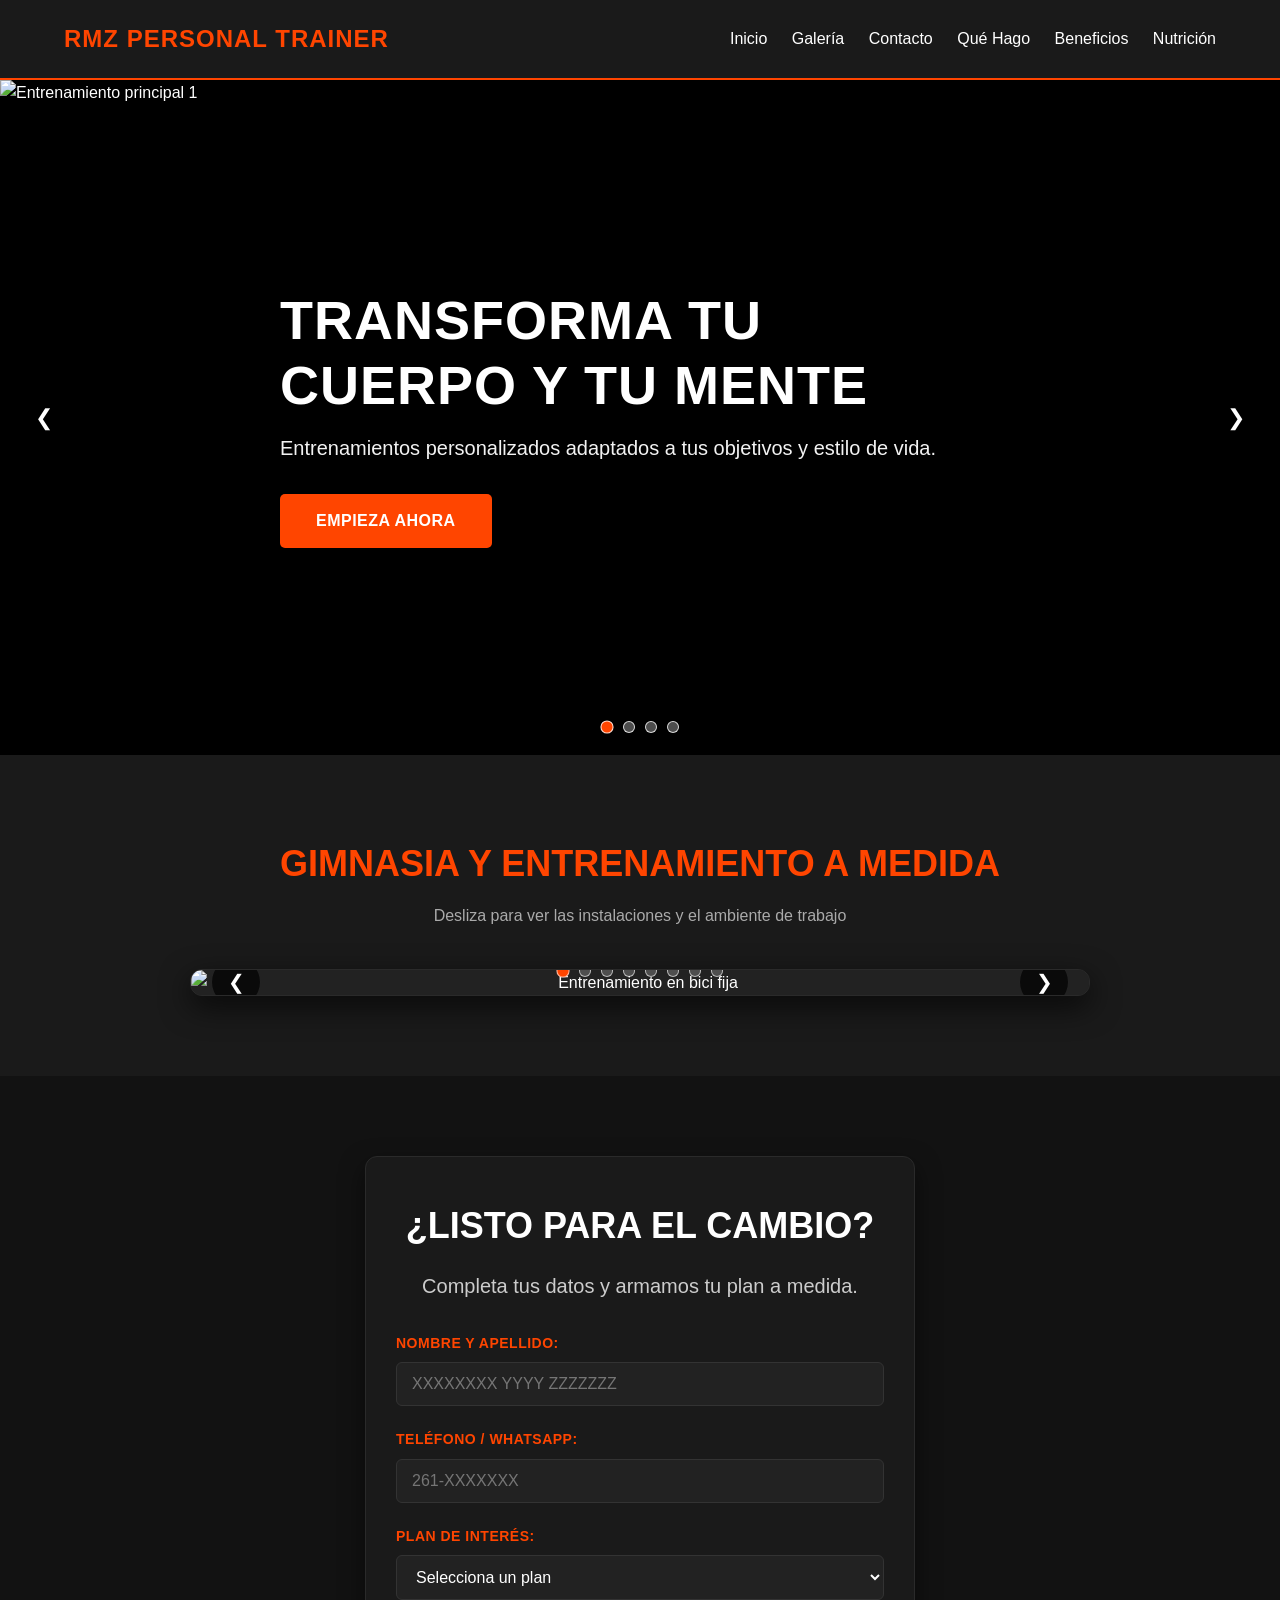
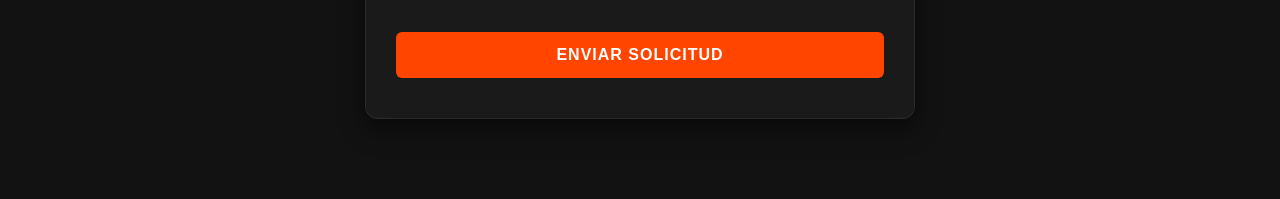
==== index.html @ 57ddb65b "Add files via upload" ====
<!DOCTYPE html>
<html lang="es">

<head>
    <meta charset="UTF-8">
    <meta name="viewport" content="width=device-width, initial-scale=1.0">
    <title>Personal Trainer | Tu Éxito Fitness</title>
    <link rel="stylesheet" href="style.css">
</head>

<body>

    <!-- Encabezado / Navegación -->
    <header class="header">
        <div class="logo">RMZ Personal Trainer</div>
        <nav class="nav">
            <a href="#inicio">Inicio</a>
            <a href="#galeria">Galería</a>
            <a href="#contacto">Contacto</a>
            <a href="que-hago.html">Qué Hago</a>
            <a href="beneficios.html">Beneficios</a>
            <a href="nutricion.html">Nutrición</a>
        </nav>
    </header>

    <!-- Sección Principal con Carrusel -->
    <section id="inicio" class="hero">
        <div class="hero-carousel">
            <div class="hero-slide active">
                <img src="img/20 principal01.png" alt="Entrenamiento principal 1">
            </div>
            <div class="hero-slide">
                <img src="img/21 principal02.png" alt="Entrenamiento principal 2">
            </div>
            <div class="hero-slide">
                <img src="img/22 principal03.png" alt="Entrenamiento principal 3">
            </div>
            <div class="hero-slide">
                <img src="img/23 principal04.png" alt="Entrenamiento principal 4">
            </div>
            <button class="hero-btn prev" onclick="moveHeroSlide(-1)">&#10094;</button>
            <button class="hero-btn next" onclick="moveHeroSlide(1)">&#10095;</button>
            <div class="hero-indicators"></div>
        </div>
        <div class="hero-content">
            <h1>Transforma tu Cuerpo y tu Mente</h1>
            <p>Entrenamientos personalizados adaptados a tus objetivos y estilo de vida.</p>
            <a href="#contacto" class="btn">Empieza Ahora</a>
        </div>
    </section>

    <!-- Sección del Carrusel de Fotos -->
    <section id="galeria" class="carousel-section">
        <h2>Gimnasia y Entrenamiento a Medida</h2>
        <p>Desliza para ver las instalaciones y el ambiente de trabajo</p>

        <div class="carousel-container">
            <div class="carousel-slide">
                <img src="img/01 BiciFija.png" alt="Entrenamiento en bici fija">
                <img src="img/02 eliptico.png" alt="Entrenamiento en elíptico">
                <img src="img/03 remo.png" alt="Máquina de remo">
                <img src="img/04 bolsaKick.png" alt="Entrenamiento de kick boxing">
                <img src="img/05 bolsaKick.png" alt="Práctica con bolsa de boxeo">
                <img src="img/06 sentadaGamba.png" alt="Ejercicio de abdominales en colchoneta">
                <img src="img/07 mancuernas.png" alt="Levantamiento de mancuernas">
                <img src="img/08 mancuernas.png" alt="Rutina de fuerza con mancuernas">
            </div>

            <div class="carousel-indicators"></div>

            <!-- Botones para navegar por el carrusel -->
            <button class="carousel-btn prev" onclick="moveSlide(-1)">&#10094;</button>
            <button class="carousel-btn next" onclick="moveSlide(1)">&#10095;</button>
        </div>
    </section>

    <!-- Sección de Contacto con Formulario Profesional -->
    <section id="contacto" class="contacto">
        <div class="form-container">
            <h2>¿Listo para el cambio?</h2>
            <p>Completa tus datos y armamos tu plan a medida.</p>

            <form id="trainerForm">
                <div class="form-group">
                    <label for="nombre">Nombre y Apellido:</label>
                    <input type="text" id="nombre" name="nombre" required placeholder="XXXXXXXX YYYY ZZZZZZZ">
                </div>

                <div class="form-group">
                    <label for="whatsapp">Teléfono / WhatsApp:</label>
                    <input type="tel" id="whatsapp" name="whatsapp" required placeholder="261-XXXXXXX">
                </div>

                <div class="form-group">
                    <label for="plan">Plan de Interés:</label>
                    <select id="plan" name="plan" required>
                        <option value="" disabled selected>Selecciona un plan</option>
                        <option value="Adelgazar">Adelgazar</option>
                        <option value="Mantenimiento">Mantenimiento</option>
                        <option value="Mejora Física Particular">Mejora Física</option>
                    </select>
                </div>

                <button type="submit" class="btn-submit">Enviar Solicitud</button>
            </form>
        </div>
    </section>

    <!-- Código de control para el Carrusel y el Formulario de Correo -->
    <script>
        // Control del Carrusel
        const slide = document.querySelector('.carousel-slide');
        const images = document.querySelectorAll('.carousel-slide img');
        const indicators = document.querySelector('.carousel-indicators');
        const totalImages = images.length;
        let currentIdx = 0;
        let carouselInterval;
        let heroSlideIndex = 0;
        let heroInterval;
        let heroAutoCycles = 0;
        const HERO_AUTOPLAY_MAX_CYCLES = 5;

        function updateCarousel() {
            slide.style.transform = `translateX(-${currentIdx * 100}%)`;
            updateIndicators();
        }

        function updateIndicators() {
            indicators.innerHTML = '';
            images.forEach((_, index) => {
                const dot = document.createElement('button');
                dot.className = `indicator-dot${index === currentIdx ? ' active' : ''}`;
                dot.setAttribute('aria-label', `Ir a la imagen ${index + 1}`);
                dot.addEventListener('click', () => {
                    currentIdx = index;
                    updateCarousel();
                    resetAutoplay();
                });
                indicators.appendChild(dot);
            });
        }

        function moveSlide(direction) {
            currentIdx = (currentIdx + direction + totalImages) % totalImages;
            updateCarousel();
            resetAutoplay();
        }

        function startAutoplay() {
            carouselInterval = setInterval(() => {
                currentIdx = (currentIdx + 1) % totalImages;
                updateCarousel();
            }, 4000);
        }

        function resetAutoplay() {
            clearInterval(carouselInterval);
            startAutoplay();
        }

        function moveHeroSlide(direction, isAuto = false) {
            const heroSlides = document.querySelectorAll('.hero-slide');
            heroSlideIndex = (heroSlideIndex + direction + heroSlides.length) % heroSlides.length;
            heroSlides.forEach((slide, index) => {
                slide.classList.toggle('active', index === heroSlideIndex);
            });
            updateHeroIndicators();

            if (isAuto && heroSlideIndex === 0) {
                heroAutoCycles += 1;
                if (heroAutoCycles >= HERO_AUTOPLAY_MAX_CYCLES) {
                    stopHeroAutoplay();
                }
            }
        }

        function updateHeroIndicators() {
            const heroIndicators = document.querySelector('.hero-indicators');
            const heroSlides = document.querySelectorAll('.hero-slide');
            heroIndicators.innerHTML = '';
            heroSlides.forEach((_, index) => {
                const dot = document.createElement('button');
                dot.className = `hero-dot${index === heroSlideIndex ? ' active' : ''}`;
                dot.setAttribute('aria-label', `Ir a la imagen ${index + 1}`);
                dot.addEventListener('click', () => {
                    heroSlideIndex = index;
                    moveHeroSlide(0);
                    resetHeroAutoplay();
                });
                heroIndicators.appendChild(dot);
            });
        }

        function startHeroAutoplay() {
            if (heroAutoCycles >= HERO_AUTOPLAY_MAX_CYCLES) {
                return;
            }
            clearInterval(heroInterval);
            heroInterval = setInterval(() => moveHeroSlide(1, true), 3000);
        }

        function stopHeroAutoplay() {
            clearInterval(heroInterval);
            heroInterval = null;
        }

        function resetHeroAutoplay() {
            if (heroAutoCycles >= HERO_AUTOPLAY_MAX_CYCLES) {
                return;
            }
            clearInterval(heroInterval);
            startHeroAutoplay();
        }

        document.addEventListener('DOMContentLoaded', () => {
            updateCarousel();
            startAutoplay();
            startHeroAutoplay();
            updateHeroIndicators();
            const carousel = document.querySelector('.carousel-container');
            carousel.addEventListener('mouseenter', () => clearInterval(carouselInterval));
            carousel.addEventListener('mouseleave', startAutoplay);
            const hero = document.querySelector('.hero-carousel');
            hero.addEventListener('mouseenter', () => clearInterval(heroInterval));
            hero.addEventListener('mouseleave', startHeroAutoplay);

        });

        // Control del Formulario y Envío de Mail
        document.getElementById('trainerForm').addEventListener('submit', function (e) {
            e.preventDefault();

            // Obtener datos del formulario
            const nombre = document.getElementById('nombre').value;
            const whatsapp = document.getElementById('whatsapp').value;
            const plan = document.getElementById('plan').value;

            // Obtener fecha automática del día actual
            const hoy = new Date();
            const fechaFormateada = hoy.toLocaleDateString('es-AR'); // Formato DD/MM/AAAA

            // Configurar Asunto Fijo
            const asunto = encodeURIComponent("Solicitud Personal Trainer");

            // Configurar Cuerpo del Mensaje con espacios y estructura limpia
            const cuerpoMensaje = `SOLICITUD DE ENTRENAMIENTO\n` +
                `===========================\n\n` +
                `Fecha: ${fechaFormateada}\n\n` +
                `Nombre y Apellido: ${nombre}\n` +
                `Teléfono / WhatsApp: ${whatsapp}\n` +
                `Plan de Interés: ${plan}\n\n` +
                `===========================`;

            const cuerpoCodificado = encodeURIComponent(cuerpoMensaje);

            // Abrir el gestor de correo (Gmail, Outlook, etc.)
            window.location.href = `mailto:maruzer32@gmail.com?subject=${asunto}&body=${cuerpoCodificado}`;
        });
    </script>
</body>

</html>
---- style.css ----
/* ==========================================================================
   Estilos Generales y Reseteo
   ========================================================================== */
* {
    margin: 0;
    padding: 0;
    box-sizing: border-box;
    font-family: 'Segoe UI', Tahoma, Geneva, Verdana, sans-serif;
}

body {
    background-color: #121212;
    color: #ffffff;
    scroll-behavior: smooth;
    line-height: 1.6;
}

/* ==========================================================================
   Encabezado y Navegación
   ========================================================================== */
.header {
    display: flex;
    justify-content: space-between;
    align-items: center;
    padding: 20px 5%;
    background-color: #1a1a1a;
    border-bottom: 2px solid #ff4500;
    position: sticky;
    top: 0;
    z-index: 1000;
}

.logo {
    font-size: 24px;
    font-weight: bold;
    color: #ff4500;
    text-transform: uppercase;
    letter-spacing: 1px;
}

.nav a,
.dropbtn {
    color: #ffffff;
    text-decoration: none;
    margin-left: 20px;
    font-weight: 500;
    transition: color 0.3s ease;
    background: transparent;
    border: none;
    cursor: pointer;
}

.nav a:hover,
.dropbtn:hover {
    color: #ff4500;
}

/* ==========================================================================
   Sección Principal (Hero)
   ========================================================================== */
.hero {
    position: relative;
    min-height: 75vh;
    display: flex;
    align-items: center;
    justify-content: center;
    padding: 0 20px;
    overflow: hidden;
}

.hero-carousel {
    position: absolute;
    inset: 0;
    display: flex;
    overflow: hidden;
    z-index: 0;
}

.hero-slide {
    min-width: 100%;
    height: 100%;
    opacity: 0;
    transition: opacity 0.8s ease;
    position: absolute;
    top: 0;
    left: 0;
}

.hero-slide.active {
    opacity: 1;
    position: relative;
}

.hero-slide img {
    width: 100%;
    height: 100%;
    object-fit: contain;
    display: block;
    background-color: #000;
}

.hero-btn {
    position: absolute;
    top: 50%;
    transform: translateY(-50%);
    width: 48px;
    height: 48px;
    border-radius: 50%;
    border: none;
    background-color: rgba(0, 0, 0, 0.5);
    color: #ffffff;
    font-size: 22px;
    cursor: pointer;
    z-index: 2;
    display: flex;
    align-items: center;
    justify-content: center;
    transition: background-color 0.3s ease;
}

.hero-btn:hover {
    background-color: rgba(255, 69, 0, 0.9);
}

.hero-btn.prev {
    left: 20px;
}

.hero-btn.next {
    right: 20px;
}

.hero-indicators {
    position: absolute;
    left: 50%;
    bottom: 22px;
    transform: translateX(-50%);
    display: flex;
    gap: 10px;
    z-index: 2;
}

.hero-dot {
    width: 12px;
    height: 12px;
    border-radius: 50%;
    border: 1px solid rgba(255, 255, 255, 0.8);
    background-color: rgba(255, 255, 255, 0.3);
    cursor: pointer;
    transition: transform 0.2s ease, background-color 0.3s ease;
}

.hero-dot.active,
.hero-dot:hover {
    background-color: #ff4500;
    transform: scale(1.1);
}

.hero-content {
    position: relative;
    z-index: 2;
    max-width: 800px;
    padding: 40px;
    background: rgba(0, 0, 0, 0.45);
    border-radius: 14px;
    box-shadow: 0 12px 40px rgba(0, 0, 0, 0.55);
}

.hero-content h1 {
    font-size: clamp(32px, 5vw, 54px);
    margin-bottom: 15px;
    text-transform: uppercase;
    font-weight: 800;
    letter-spacing: 1px;
    line-height: 1.2;
}

.hero-content p {
    font-size: clamp(16px, 2vw, 20px);
    margin-bottom: 30px;
    color: #f2f2f2;
}

.btn {
    display: inline-block;
    background-color: #ff4500;
    color: #ffffff;
    padding: 14px 36px;
    text-decoration: none;
    font-weight: bold;
    border-radius: 5px;
    text-transform: uppercase;
    letter-spacing: 0.5px;
    transition: background-color 0.3s ease, transform 0.2s ease;
}

.btn:hover {
    background-color: #e03d00;
    transform: translateY(-2px);
}

/* ==========================================================================
   Sección Galería (Carrusel Dinámico)
   ========================================================================== */
.page-section {
    padding: 80px 20px;
    background-color: #121212;
}

.page-content {
    max-width: 900px;
    margin: 0 auto;
    text-align: left;
}

.page-content h1 {
    color: #ff4500;
    font-size: clamp(36px, 4vw, 48px);
    margin-bottom: 18px;
    text-transform: uppercase;
}

.page-content p {
    font-size: 18px;
    color: #dddddd;
    line-height: 1.8;
    margin-bottom: 30px;
}

.info-card {
    padding: 24px;
    border-radius: 16px;
    margin-bottom: 24px;
    box-shadow: 0 10px 30px rgba(0, 0, 0, 0.25);
    border: 1px solid rgba(255, 255, 255, 0.08);
}

.green-card {
    background: #e8fbe8;
    color: #133f18;
    border-color: #bbdfbc;
}

.orange-card {
    background: #fff0d9;
    color: #6b3d04;
    border-color: #facf9f;
}

.blue-card {
    background: #d9f3ff;
    color: #0f3f5c;
    border-color: #b4dcf2;
}

.benefits-list {
    list-style: none;
    padding: 0;
    display: grid;
    gap: 16px;
}

.benefits-list li {
    padding: 18px 20px;
    border-radius: 14px;
    background: rgba(255, 255, 255, 0.08);
    border: 1px solid rgba(255, 255, 255, 0.1);
}

.carousel-section {
    padding: 80px 20px;
    text-align: center;
    background-color: #1a1a1a;
}

.carousel-section h2 {
    font-size: clamp(28px, 4vw, 36px);
    margin-bottom: 10px;
    color: #ff4500;
    text-transform: uppercase;
}

.carousel-section p {
    margin-bottom: 40px;
    color: #aaaaaa;
    font-size: 16px;
}

.carousel-container {
    position: relative;
    max-width: 900px;
    margin: 0 auto;
    overflow: hidden;
    border-radius: 12px;
    box-shadow: 0 10px 30px rgba(0, 0, 0, 0.7);
    border: 1px solid #2a2a2a;
    background-color: #222;
}

.carousel-slide {
    display: flex;
    transition: transform 0.5s cubic-bezier(0.4, 0, 0.2, 1);
}

.carousel-slide img {
    width: 100%;
    height: auto;
    max-height: 500px;
    object-fit: contain;
    flex-shrink: 0;
    background-color: #222;
}

.carousel-indicators {
    position: absolute;
    bottom: 18px;
    left: 50%;
    transform: translateX(-50%);
    display: flex;
    gap: 10px;
    z-index: 2;
}

.indicator-dot {
    width: 12px;
    height: 12px;
    border-radius: 50%;
    border: 1px solid rgba(255, 255, 255, 0.6);
    background-color: rgba(255, 255, 255, 0.2);
    cursor: pointer;
    transition: background-color 0.3s ease, transform 0.2s ease;
}

.indicator-dot.active,
.indicator-dot:hover {
    background-color: #ff4500;
    transform: scale(1.1);
}

/* Botones de Navegación del Carrusel */
.carousel-btn {
    position: absolute;
    top: 50%;
    transform: translateY(-50%);
    background-color: rgba(0, 0, 0, 0.7);
    color: #ffffff;
    border: 1px solid rgba(255, 255, 255, 0.1);
    width: 50px;
    height: 50px;
    cursor: pointer;
    font-size: 20px;
    border-radius: 50%;
    display: flex;
    justify-content: center;
    align-items: center;
    transition: background-color 0.3s ease, color 0.3s ease, border-color 0.3s ease;
    user-select: none;
}

.carousel-btn:hover {
    background-color: #ff4500;
    color: #ffffff;
    border-color: #ff4500;
}

.prev {
    left: 20px;
}

.next {
    right: 20px;
}

/* ==========================================================================
   Sección de Contacto
   ========================================================================== */
.contacto {
    padding: 80px 20px;
    text-align: center;
    background-color: #121212;
}

.contacto h2 {
    font-size: clamp(28px, 4vw, 36px);
    margin-bottom: 15px;
    text-transform: uppercase;
}

.contacto p {
    color: #cccccc;
    font-size: 20px;
    margin-bottom: 30px;
}

/* ==========================================================================
   Estilos del Formulario de Contacto
   ========================================================================== */
.form-container {
    max-width: 550px;
    margin: 0 auto;
    background-color: #1a1a1a;
    padding: 40px 30px;
    border-radius: 12px;
    border: 1px solid #2a2a2a;
    box-shadow: 0 10px 25px rgba(0, 0, 0, 0.5);
}

.form-group {
    text-align: left;
    margin-bottom: 22px;
}

.form-group label {
    display: block;
    font-size: 14px;
    color: #ff4500;
    margin-bottom: 8px;
    font-weight: 600;
    text-transform: uppercase;
    letter-spacing: 0.5px;
}

.form-group input,
.form-group select {
    width: 100%;
    padding: 12px 15px;
    background-color: #222222;
    border: 1px solid #333333;
    border-radius: 6px;
    color: #ffffff;
    font-size: 16px;
    transition: border-color 0.3s ease, box-shadow 0.3s ease;
}

.form-group input:focus,
.form-group select:focus {
    outline: none;
    border-color: #ff4500;
    box-shadow: 0 0 8px rgba(255, 69, 0, 0.3);
}

.btn-submit {
    width: 100%;
    background-color: #ff4500;
    color: #ffffff;
    padding: 14px;
    border: none;
    border-radius: 6px;
    font-size: 16px;
    font-weight: bold;
    text-transform: uppercase;
    letter-spacing: 1px;
    cursor: pointer;
    transition: background-color 0.3s ease, transform 0.2s ease;
    margin-top: 10px;
}

.btn-submit:hover {
    background-color: #e03d00;
    transform: translateY(-2px);
}

/* ==========================================================================
   Adaptabilidad para Tablets y Pantallas Medias
   ========================================================================== */
@media (max-width: 900px) {
    .hero {
        height: auto;
        padding: 60px 20px;
    }

    .carousel-container {
        max-width: 100%;
    }

    .carousel-slide img {
        max-height: 450px;
    }

    .form-container {
        max-width: 90%;
        padding: 35px 25px;
    }
}

/* ==========================================================================\n   Adaptabilidad para Pantallas Pequeñas (Celulares)\n   ========================================================================== */\n@media (max-width: 600px) {\n    .header {\n        flex-direction: column;\n        gap: 15px;\n        padding: 15px 20px;\n    }\n\n    .nav a {\n        margin: 0 10px;\n    }\n\n    .hero {\n        height: auto;\n        padding: 50px 15px;\n    }\n\n    .carousel-btn {\n        width: 40px;\n        height: 40px;\n        font-size: 16px;\n    }\n\n    .prev {\n        left: 10px;\n    }\n\n    .next {\n        right: 10px;\n    }\n\n    .form-container {\n        padding: 30px 20px;\n    }\n}\n\n/* ==========================================================================\n   Estilos del menú Más y listas premium\n   ========================================================================== */\n.more-box {\n    display: flex;\n    flex-direction: column;\n    gap: 12px;\n    padding: 14px;\n    border-radius: 14px;\n    background-color: #111625;\n    margin-left: 20px;\n}\n\n.more-label {\n    color: #ffffff;\n    font-weight: 700;\n    letter-spacing: 0.8px;\n    text-transform: uppercase;\n    font-size: 13px;\n}\n\n.more-buttons {\n    display: grid;\n    gap: 10px;\n}

.more-btn {
    display: inline-flex;
    align-items: center;
    justify-content: center;
    padding: 10px 14px;
    border-radius: 14px;
    color: #111111;
    font-weight: 700;
    text-decoration: none;
    transition: transform 0.2s ease, box-shadow 0.2s ease;
}

.more-btn:hover {
    transform: translateY(-1px);
    box-shadow: 0 10px 25px rgba(0, 0, 0, 0.18);
}

.more-green {
    background-color: #d4edd6;
}

.more-orange {
    background-color: #ffe6cc;
}

.more-blue {
    background-color: #d1ecf1;
}

.lista-premium {
    list-style: none;
    padding: 0;
}

.lista-premium li {
    margin-bottom: 12px;
    color: #cccccc;
    font-size: 16px;
    line-height: 1.7;
}

.lista-premium strong {
    color: #ffffff;
}

.contenedor-principal {
    padding: 80px 20px;
    min-height: 100vh;
    background-color: #121212;
}

.tarjeta-contenido {
    max-width: 960px;
    margin: 0 auto;
    padding: 36px;
    border-radius: 18px;
    background-color: rgba(24, 30, 42, 0.96);
    box-shadow: 0 22px 70px rgba(0, 0, 0, 0.35);
    border: 1px solid rgba(255, 255, 255, 0.05);
}

.titulo-seccion {
    color: #ff4500;
    font-size: clamp(32px, 4vw, 42px);
    margin-bottom: 18px;
}

.texto-informativo {
    font-size: 18px;
    color: #dddddd;
    line-height: 1.8;
    margin-bottom: 22px;
}

@media (max-width: 900px) {
    .tarjeta-contenido {
        padding: 28px;
    }
}

@media (max-width: 600px) {
    .hero-content {
        padding: 26px;
    }

    .contenedor-principal {
        padding: 60px 14px;
    }

    .tarjeta-contenido {
        padding: 24px;
    }
}
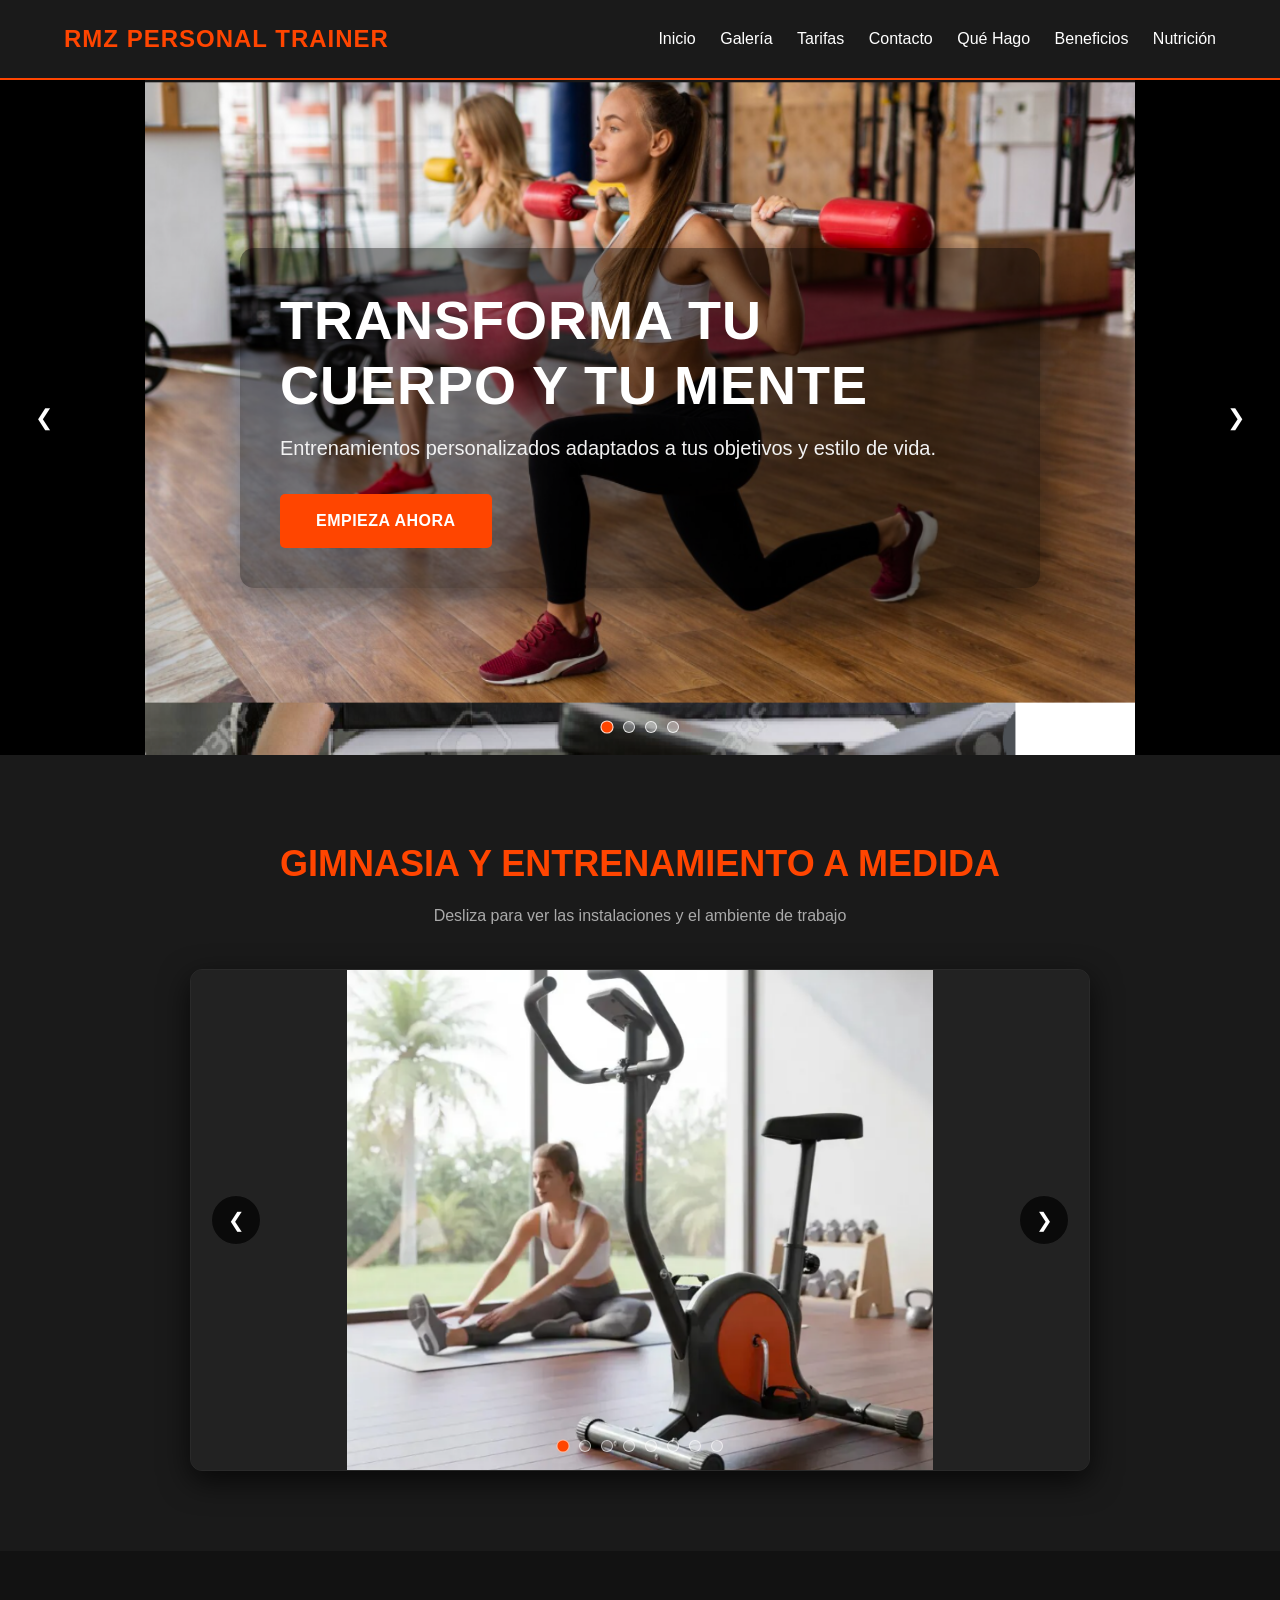
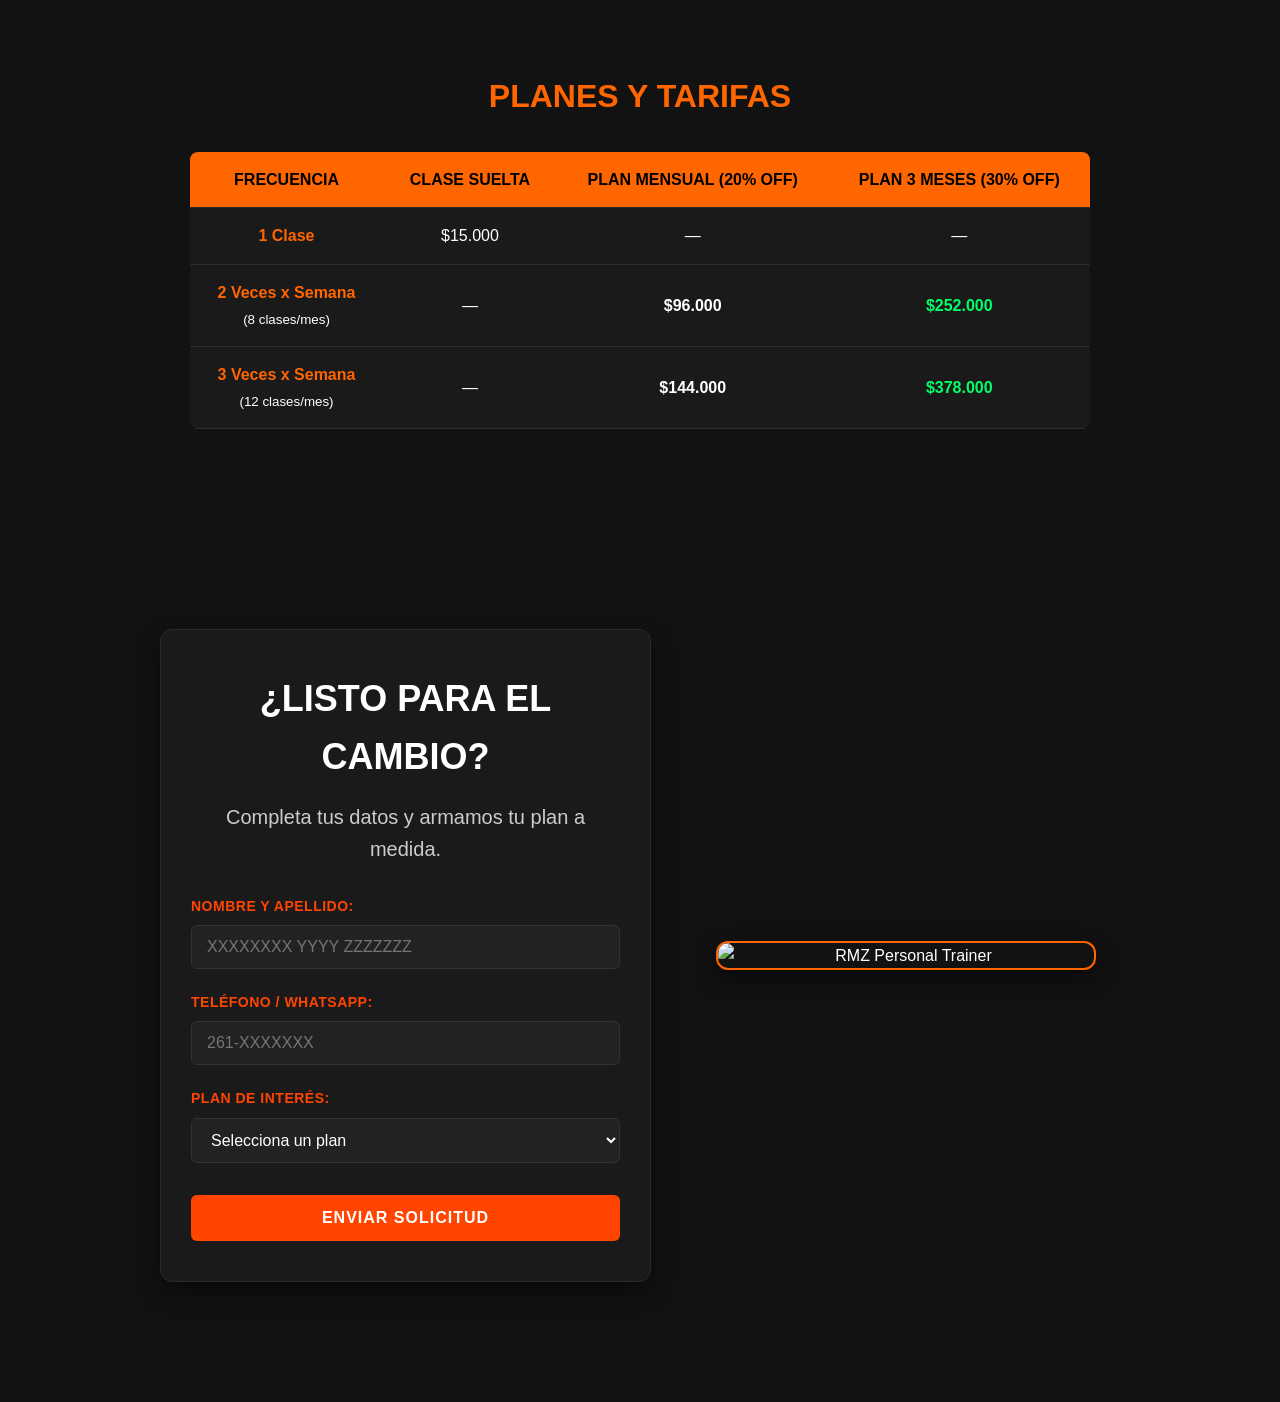
==== commit 03fa1e1b: "Add files via upload" ====
--- a/index.html
+++ b/index.html
@@ -16,6 +16,7 @@
         <nav class="nav">
             <a href="#inicio">Inicio</a>
             <a href="#galeria">Galería</a>
+            <a href="#tarifas">Tarifas</a>
             <a href="#contacto">Contacto</a>
             <a href="que-hago.html">Qué Hago</a>
             <a href="beneficios.html">Beneficios</a>
@@ -73,38 +74,85 @@
             <button class="carousel-btn next" onclick="moveSlide(1)">&#10095;</button>
         </div>
     </section>
-
-    <!-- Sección de Contacto con Formulario Profesional -->
+    <!-- Sección de Planes y Tarifas -->
+    <section id="tarifas" class="tarifas">
+        <h2>Planes y Tarifas</h2>
+        <div class="tabla-contenedor">
+            <table>
+                <thead>
+                    <tr>
+                        <th>Frecuencia</th>
+                        <th>Clase Suelta</th>
+                        <th>Plan Mensual (20% OFF)</th>
+                        <th>Plan 3 Meses (30% OFF)</th>
+                    </tr>
+                </thead>
+                <tbody>
+                    <tr>
+                        <td><strong>1 Clase</strong></td>
+                        <td>$15.000</td>
+                        <td>—</td>
+                        <td>—</td>
+                    </tr>
+                    <tr>
+                        <td><strong>2 Veces x Semana</strong><br><small>(8 clases/mes)</small></td>
+                        <td>—</td>
+                        <td><span class="precio">$96.000</span></td>
+                        <td><span class="precio-pack">$252.000</span></td>
+                    </tr>
+                    <tr>
+                        <td><strong>3 Veces x Semana</strong><br><small>(12 clases/mes)</small></td>
+                        <td>—</td>
+                        <td><span class="precio">$144.000</span></td>
+                        <td><span class="precio-pack">$378.000</span></td>
+                    </tr>
+                </tbody>
+            </table>
+        </div>
+    </section>
+
     <section id="contacto" class="contacto">
-        <div class="form-container">
-            <h2>¿Listo para el cambio?</h2>
-            <p>Completa tus datos y armamos tu plan a medida.</p>
-
-            <form id="trainerForm">
-                <div class="form-group">
-                    <label for="nombre">Nombre y Apellido:</label>
-                    <input type="text" id="nombre" name="nombre" required placeholder="XXXXXXXX YYYY ZZZZZZZ">
-                </div>
-
-                <div class="form-group">
-                    <label for="whatsapp">Teléfono / WhatsApp:</label>
-                    <input type="tel" id="whatsapp" name="whatsapp" required placeholder="261-XXXXXXX">
-                </div>
-
-                <div class="form-group">
-                    <label for="plan">Plan de Interés:</label>
-                    <select id="plan" name="plan" required>
-                        <option value="" disabled selected>Selecciona un plan</option>
-                        <option value="Adelgazar">Adelgazar</option>
-                        <option value="Mantenimiento">Mantenimiento</option>
-                        <option value="Mejora Física Particular">Mejora Física</option>
-                    </select>
-                </div>
-
-                <button type="submit" class="btn-submit">Enviar Solicitud</button>
-            </form>
+        <div class="contacto-flex-contenedor">
+
+            <!-- Lado Izquierdo: Tu Formulario -->
+            <div class="form-container">
+                <h2>¿LISTO PARA EL CAMBIO?</h2>
+                <p>Completa tus datos y armamos tu plan a medida.</p>
+
+                <form id="trainerForm">
+                    <div class="form-group">
+                        <label for="nombre">Nombre y Apellido:</label>
+                        <input type="text" id="nombre" name="nombre" required placeholder="XXXXXXXX YYYY ZZZZZZZ">
+                    </div>
+
+                    <div class="form-group">
+                        <label for="whatsapp">Teléfono / WhatsApp:</label>
+                        <input type="tel" id="whatsapp" name="whatsapp" required placeholder="261-XXXXXXX">
+                    </div>
+
+                    <div class="form-group">
+                        <label for="plan">Plan de Interés:</label>
+                        <select id="plan" name="plan" required>
+                            <option value="" disabled selected>Selecciona un plan</option>
+                            <option value="Mensual-2v">Plan Mensual (2 Veces x Semana)</option>
+                            <option value="Mensual-3v">Plan Mensual (3 Veces x Semana)</option>
+                            <option value="Trimestral-2v">Plan 3 Meses (2 Veces x Semana)</option>
+                            <option value="Trimestral-3v">Plan 3 Meses (3 Veces x Semana)</option>
+                        </select>
+                    </div>
+
+                    <button type="submit" class="btn-submit">Enviar Solicitud</button>
+                </form>
+            </div>
+
+            <!-- Lado Derecho: Tu Foto en la Montaña -->
+            <div class="foto-perfil-container">
+                <img src="img/00-benchu.png" alt="RMZ Personal Trainer" class="foto-entrenador">
+            </div>
+
         </div>
     </section>
+
 
     <!-- Código de control para el Carrusel y el Formulario de Correo -->
     <script>
--- a/style.css
+++ b/style.css
@@ -483,7 +483,79 @@
     }
 }
 
-/* ==========================================================================\n   Adaptabilidad para Pantallas Pequeñas (Celulares)\n   ========================================================================== */\n@media (max-width: 600px) {\n    .header {\n        flex-direction: column;\n        gap: 15px;\n        padding: 15px 20px;\n    }\n\n    .nav a {\n        margin: 0 10px;\n    }\n\n    .hero {\n        height: auto;\n        padding: 50px 15px;\n    }\n\n    .carousel-btn {\n        width: 40px;\n        height: 40px;\n        font-size: 16px;\n    }\n\n    .prev {\n        left: 10px;\n    }\n\n    .next {\n        right: 10px;\n    }\n\n    .form-container {\n        padding: 30px 20px;\n    }\n}\n\n/* ==========================================================================\n   Estilos del menú Más y listas premium\n   ========================================================================== */\n.more-box {\n    display: flex;\n    flex-direction: column;\n    gap: 12px;\n    padding: 14px;\n    border-radius: 14px;\n    background-color: #111625;\n    margin-left: 20px;\n}\n\n.more-label {\n    color: #ffffff;\n    font-weight: 700;\n    letter-spacing: 0.8px;\n    text-transform: uppercase;\n    font-size: 13px;\n}\n\n.more-buttons {\n    display: grid;\n    gap: 10px;\n}
+/* ==========================================================================\n   Adaptabilidad para Pantallas Pequeñas (Celulares)\n   ========================================================================== */
+\n@media (max-width: 600px) {
+    \n .header {
+        \n flex-direction: column;
+        \n gap: 15px;
+        \n padding: 15px 20px;
+        \n
+    }
+
+    \n\n .nav a {
+        \n margin: 0 10px;
+        \n
+    }
+
+    \n\n .hero {
+        \n height: auto;
+        \n padding: 50px 15px;
+        \n
+    }
+
+    \n\n .carousel-btn {
+        \n width: 40px;
+        \n height: 40px;
+        \n font-size: 16px;
+        \n
+    }
+
+    \n\n .prev {
+        \n left: 10px;
+        \n
+    }
+
+    \n\n .next {
+        \n right: 10px;
+        \n
+    }
+
+    \n\n .form-container {
+        \n padding: 30px 20px;
+        \n
+    }
+
+    \n
+}
+
+\n\n
+
+/* ==========================================================================\n   Estilos del menú Más y listas premium\n   ========================================================================== */
+\n.more-box {
+    \n display: flex;
+    \n flex-direction: column;
+    \n gap: 12px;
+    \n padding: 14px;
+    \n border-radius: 14px;
+    \n background-color: #111625;
+    \n margin-left: 20px;
+    \n
+}
+
+\n\n.more-label {
+    \n color: #ffffff;
+    \n font-weight: 700;
+    \n letter-spacing: 0.8px;
+    \n text-transform: uppercase;
+    \n font-size: 13px;
+    \n
+}
+
+\n\n.more-buttons {
+    \n display: grid;
+    \n gap: 10px;
+    \n
+}
 
 .more-btn {
     display: inline-flex;
@@ -578,3 +650,120 @@
         padding: 24px;
     }
 }
+
+/* --- ESTILOS DE LA SECCIÓN DE TARIFAS --- */
+.tarifas {
+    padding: 120px 20px 80px 20px;
+    /* Le damos 120px arriba para que el menú no lo tape */
+    background-color: #121212;
+    /* Fondo oscuro */
+    text-align: center;
+}
+
+.tarifas h2 {
+    color: #ff6600;
+    /* Naranja llamativo para el título */
+    font-size: 2rem;
+    margin-bottom: 30px;
+    text-transform: uppercase;
+}
+
+.tabla-contenedor {
+    overflow-x: auto;
+    /* Permite deslizar la tabla en celulares para que no se rompa */
+    max-width: 900px;
+    margin: 0 auto;
+}
+
+table {
+    width: 100%;
+    border-collapse: collapse;
+    background-color: #1a1a1a;
+    /* Fondo de la tabla un poco más claro */
+    color: #ffffff;
+    border-radius: 8px;
+    overflow: hidden;
+    box-shadow: 0 4px 15px rgba(0, 0, 0, 0.5);
+}
+
+th,
+td {
+    padding: 15px 20px;
+    text-align: center;
+    border-bottom: 1px solid #2d2d2d;
+}
+
+th {
+    background-color: #ff6600;
+    /* Encabezado naranja */
+    color: #000000;
+    /* Texto del encabezado en negro para buen contraste */
+    font-weight: bold;
+    text-transform: uppercase;
+}
+
+tr:hover {
+    background-color: #252525;
+    /* Efecto al pasar el mouse por encima */
+}
+
+td strong {
+    color: #ff6600;
+}
+
+.precio {
+    color: #ffffff;
+    font-weight: bold;
+}
+
+.precio-pack {
+    color: #00ff66;
+    /* Verde sutil para destacar el máximo ahorro del plan de 3 meses */
+    font-weight: bold;
+}
+
+/* Ajuste rápido para celulares */
+@media (max-width: 600px) {
+
+    th,
+    td {
+        padding: 10px 8px;
+        font-size: 0.9rem;
+    }
+}
+
+/* --- DISEÑO DE CONTACTO CON FOTO AL LADO --- */
+.contacto-flex-contenedor {
+    display: flex;
+    flex-wrap: wrap;
+    /* En celulares pone la foto abajo del formulario */
+    justify-content: center;
+    align-items: center;
+    gap: 40px;
+    /* Separación entre el cuadro del formulario y tu foto */
+    max-width: 1000px;
+    margin: 0 auto;
+    padding: 40px 20px;
+}
+
+.form-container,
+.foto-perfil-container {
+    flex: 1;
+    min-width: 300px;
+    /* Evita que se aplasten en pantallas chicas */
+}
+
+.foto-entrenador {
+    width: 100%;
+    max-width: 380px;
+    /* Ajusta el tamaño de tu imagen */
+    height: auto;
+    border-radius: 12px;
+    /* Bordes redondeados estéticos */
+    box-shadow: 0 8px 25px rgba(0, 0, 0, 0.6);
+    /* Sombra de fondo */
+    border: 2px solid #ff6600;
+    /* Marco naranja que combina con tus tarifas */
+    display: block;
+    margin: 0 auto;
+}
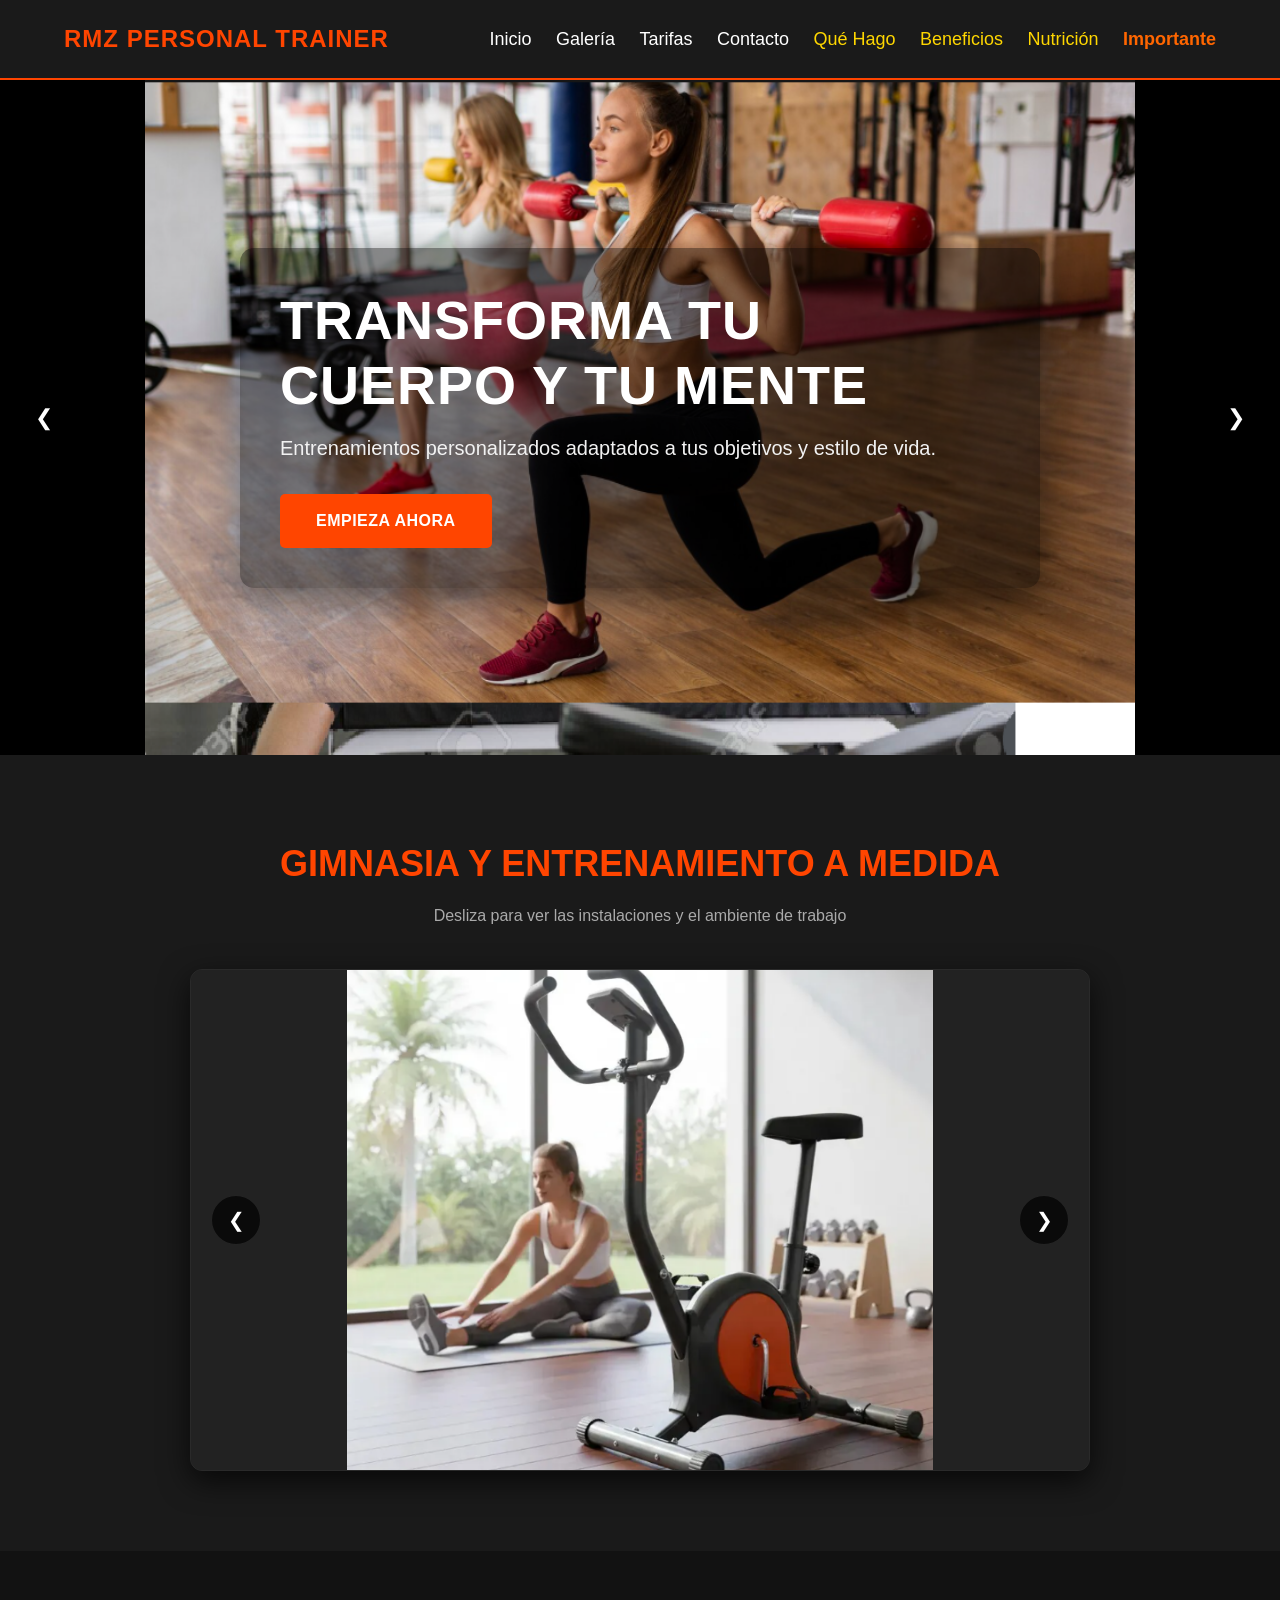
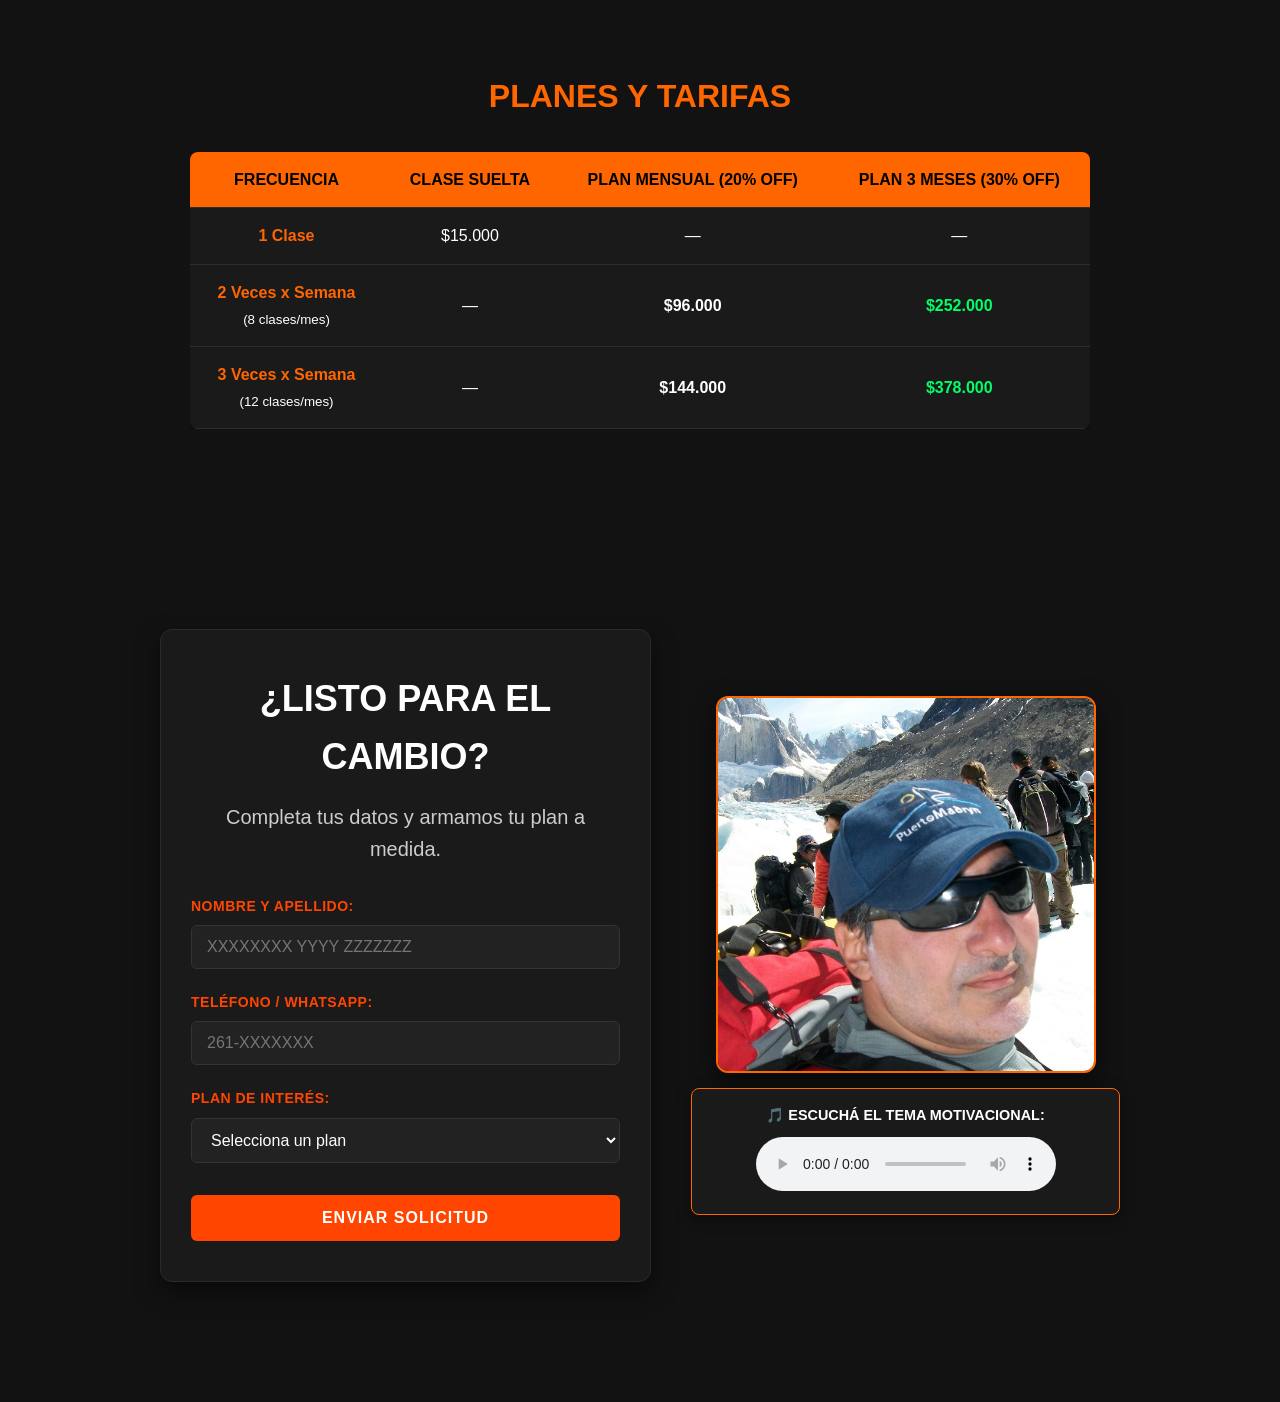
==== commit c9abb62f: "Add files via upload" ====
--- a/index.html
+++ b/index.html
@@ -21,6 +21,9 @@
             <a href="que-hago.html">Qué Hago</a>
             <a href="beneficios.html">Beneficios</a>
             <a href="nutricion.html">Nutrición</a>
+            <a href="landing.html"
+                style="color: #ff6600; font-weight: bold; font-size: 18px; margin-left: 20px;">Importante</a>
+
         </nav>
     </header>
 
@@ -145,166 +148,26 @@
                 </form>
             </div>
 
-            <!-- Lado Derecho: Tu Foto en la Montaña -->
+            <!-- Lado Derecho: Tu Foto en la Montaña y el Reproductor de Audio -->
             <div class="foto-perfil-container">
                 <img src="img/00-benchu.png" alt="RMZ Personal Trainer" class="foto-entrenador">
+
+                <!-- REPRODUCTOR DE AUDIO CON TU TEMA -->
+                <div class="audio-contenedor">
+                    <p>🎵 Escuchá el tema motivacional:</p>
+                    <audio controls>
+                        <source src="img/7salvame.mp3" type="audio/mpeg">
+                        Tu navegador no soporta este elemento de audio.
+                    </audio>
+                </div>
             </div>
 
-        </div>
     </section>
 
 
     <!-- Código de control para el Carrusel y el Formulario de Correo -->
-    <script>
-        // Control del Carrusel
-        const slide = document.querySelector('.carousel-slide');
-        const images = document.querySelectorAll('.carousel-slide img');
-        const indicators = document.querySelector('.carousel-indicators');
-        const totalImages = images.length;
-        let currentIdx = 0;
-        let carouselInterval;
-        let heroSlideIndex = 0;
-        let heroInterval;
-        let heroAutoCycles = 0;
-        const HERO_AUTOPLAY_MAX_CYCLES = 5;
+    <script src="script.js"></script>
 
-        function updateCarousel() {
-            slide.style.transform = `translateX(-${currentIdx * 100}%)`;
-            updateIndicators();
-        }
-
-        function updateIndicators() {
-            indicators.innerHTML = '';
-            images.forEach((_, index) => {
-                const dot = document.createElement('button');
-                dot.className = `indicator-dot${index === currentIdx ? ' active' : ''}`;
-                dot.setAttribute('aria-label', `Ir a la imagen ${index + 1}`);
-                dot.addEventListener('click', () => {
-                    currentIdx = index;
-                    updateCarousel();
-                    resetAutoplay();
-                });
-                indicators.appendChild(dot);
-            });
-        }
-
-        function moveSlide(direction) {
-            currentIdx = (currentIdx + direction + totalImages) % totalImages;
-            updateCarousel();
-            resetAutoplay();
-        }
-
-        function startAutoplay() {
-            carouselInterval = setInterval(() => {
-                currentIdx = (currentIdx + 1) % totalImages;
-                updateCarousel();
-            }, 4000);
-        }
-
-        function resetAutoplay() {
-            clearInterval(carouselInterval);
-            startAutoplay();
-        }
-
-        function moveHeroSlide(direction, isAuto = false) {
-            const heroSlides = document.querySelectorAll('.hero-slide');
-            heroSlideIndex = (heroSlideIndex + direction + heroSlides.length) % heroSlides.length;
-            heroSlides.forEach((slide, index) => {
-                slide.classList.toggle('active', index === heroSlideIndex);
-            });
-            updateHeroIndicators();
-
-            if (isAuto && heroSlideIndex === 0) {
-                heroAutoCycles += 1;
-                if (heroAutoCycles >= HERO_AUTOPLAY_MAX_CYCLES) {
-                    stopHeroAutoplay();
-                }
-            }
-        }
-
-        function updateHeroIndicators() {
-            const heroIndicators = document.querySelector('.hero-indicators');
-            const heroSlides = document.querySelectorAll('.hero-slide');
-            heroIndicators.innerHTML = '';
-            heroSlides.forEach((_, index) => {
-                const dot = document.createElement('button');
-                dot.className = `hero-dot${index === heroSlideIndex ? ' active' : ''}`;
-                dot.setAttribute('aria-label', `Ir a la imagen ${index + 1}`);
-                dot.addEventListener('click', () => {
-                    heroSlideIndex = index;
-                    moveHeroSlide(0);
-                    resetHeroAutoplay();
-                });
-                heroIndicators.appendChild(dot);
-            });
-        }
-
-        function startHeroAutoplay() {
-            if (heroAutoCycles >= HERO_AUTOPLAY_MAX_CYCLES) {
-                return;
-            }
-            clearInterval(heroInterval);
-            heroInterval = setInterval(() => moveHeroSlide(1, true), 3000);
-        }
-
-        function stopHeroAutoplay() {
-            clearInterval(heroInterval);
-            heroInterval = null;
-        }
-
-        function resetHeroAutoplay() {
-            if (heroAutoCycles >= HERO_AUTOPLAY_MAX_CYCLES) {
-                return;
-            }
-            clearInterval(heroInterval);
-            startHeroAutoplay();
-        }
-
-        document.addEventListener('DOMContentLoaded', () => {
-            updateCarousel();
-            startAutoplay();
-            startHeroAutoplay();
-            updateHeroIndicators();
-            const carousel = document.querySelector('.carousel-container');
-            carousel.addEventListener('mouseenter', () => clearInterval(carouselInterval));
-            carousel.addEventListener('mouseleave', startAutoplay);
-            const hero = document.querySelector('.hero-carousel');
-            hero.addEventListener('mouseenter', () => clearInterval(heroInterval));
-            hero.addEventListener('mouseleave', startHeroAutoplay);
-
-        });
-
-        // Control del Formulario y Envío de Mail
-        document.getElementById('trainerForm').addEventListener('submit', function (e) {
-            e.preventDefault();
-
-            // Obtener datos del formulario
-            const nombre = document.getElementById('nombre').value;
-            const whatsapp = document.getElementById('whatsapp').value;
-            const plan = document.getElementById('plan').value;
-
-            // Obtener fecha automática del día actual
-            const hoy = new Date();
-            const fechaFormateada = hoy.toLocaleDateString('es-AR'); // Formato DD/MM/AAAA
-
-            // Configurar Asunto Fijo
-            const asunto = encodeURIComponent("Solicitud Personal Trainer");
-
-            // Configurar Cuerpo del Mensaje con espacios y estructura limpia
-            const cuerpoMensaje = `SOLICITUD DE ENTRENAMIENTO\n` +
-                `===========================\n\n` +
-                `Fecha: ${fechaFormateada}\n\n` +
-                `Nombre y Apellido: ${nombre}\n` +
-                `Teléfono / WhatsApp: ${whatsapp}\n` +
-                `Plan de Interés: ${plan}\n\n` +
-                `===========================`;
-
-            const cuerpoCodificado = encodeURIComponent(cuerpoMensaje);
-
-            // Abrir el gestor de correo (Gmail, Outlook, etc.)
-            window.location.href = `mailto:maruzer32@gmail.com?subject=${asunto}&body=${cuerpoCodificado}`;
-        });
-    </script>
 </body>
 
 </html>
--- a/style.css
+++ b/style.css
@@ -44,6 +44,7 @@
     text-decoration: none;
     margin-left: 20px;
     font-weight: 500;
+    font-size: 18px;
     transition: color 0.3s ease;
     background: transparent;
     border: none;
@@ -766,4 +767,45 @@
     /* Marco naranja que combina con tus tarifas */
     display: block;
     margin: 0 auto;
+}
+
+/* --- ESTILOS PARA EL REPRODUCTOR DE AUDIO --- */
+.audio-contenedor {
+    margin-top: 15px;
+    text-align: center;
+    background-color: #1a1a1a;
+    padding: 15px;
+    border-radius: 8px;
+    border: 1px solid #ff6600;
+    /* Borde naranja haciendo juego */
+    box-shadow: 0 4px 15px rgba(0, 0, 0, 0.4);
+}
+
+.audio-contenedor p {
+    color: #ffffff;
+    font-size: 0.9rem;
+    margin-bottom: 10px;
+    font-weight: bold;
+    text-transform: uppercase;
+}
+
+audio {
+    width: 100%;
+    max-width: 300px;
+}
+
+/* --- COLOR AMARILLO DESTACADO PARA SECCIONES DE CONTENIDO --- */
+nav a[href="que-hago.html"],
+nav a[href="beneficios.html"],
+nav a[href="nutricion.html"] {
+    color: #ffd700;
+    /* Color amarillo oro de alta visibilidad y contraste */
+}
+
+/* Efecto opcional: Cambia de color cuando pasas el mouse por encima */
+nav a[href="que-hago.html"]:hover,
+nav a[href="beneficios.html"]:hover,
+nav a[href="nutricion.html"]:hover {
+    color: #ffffff;
+    /* Pasa a blanco al posicionar el cursor */
 }
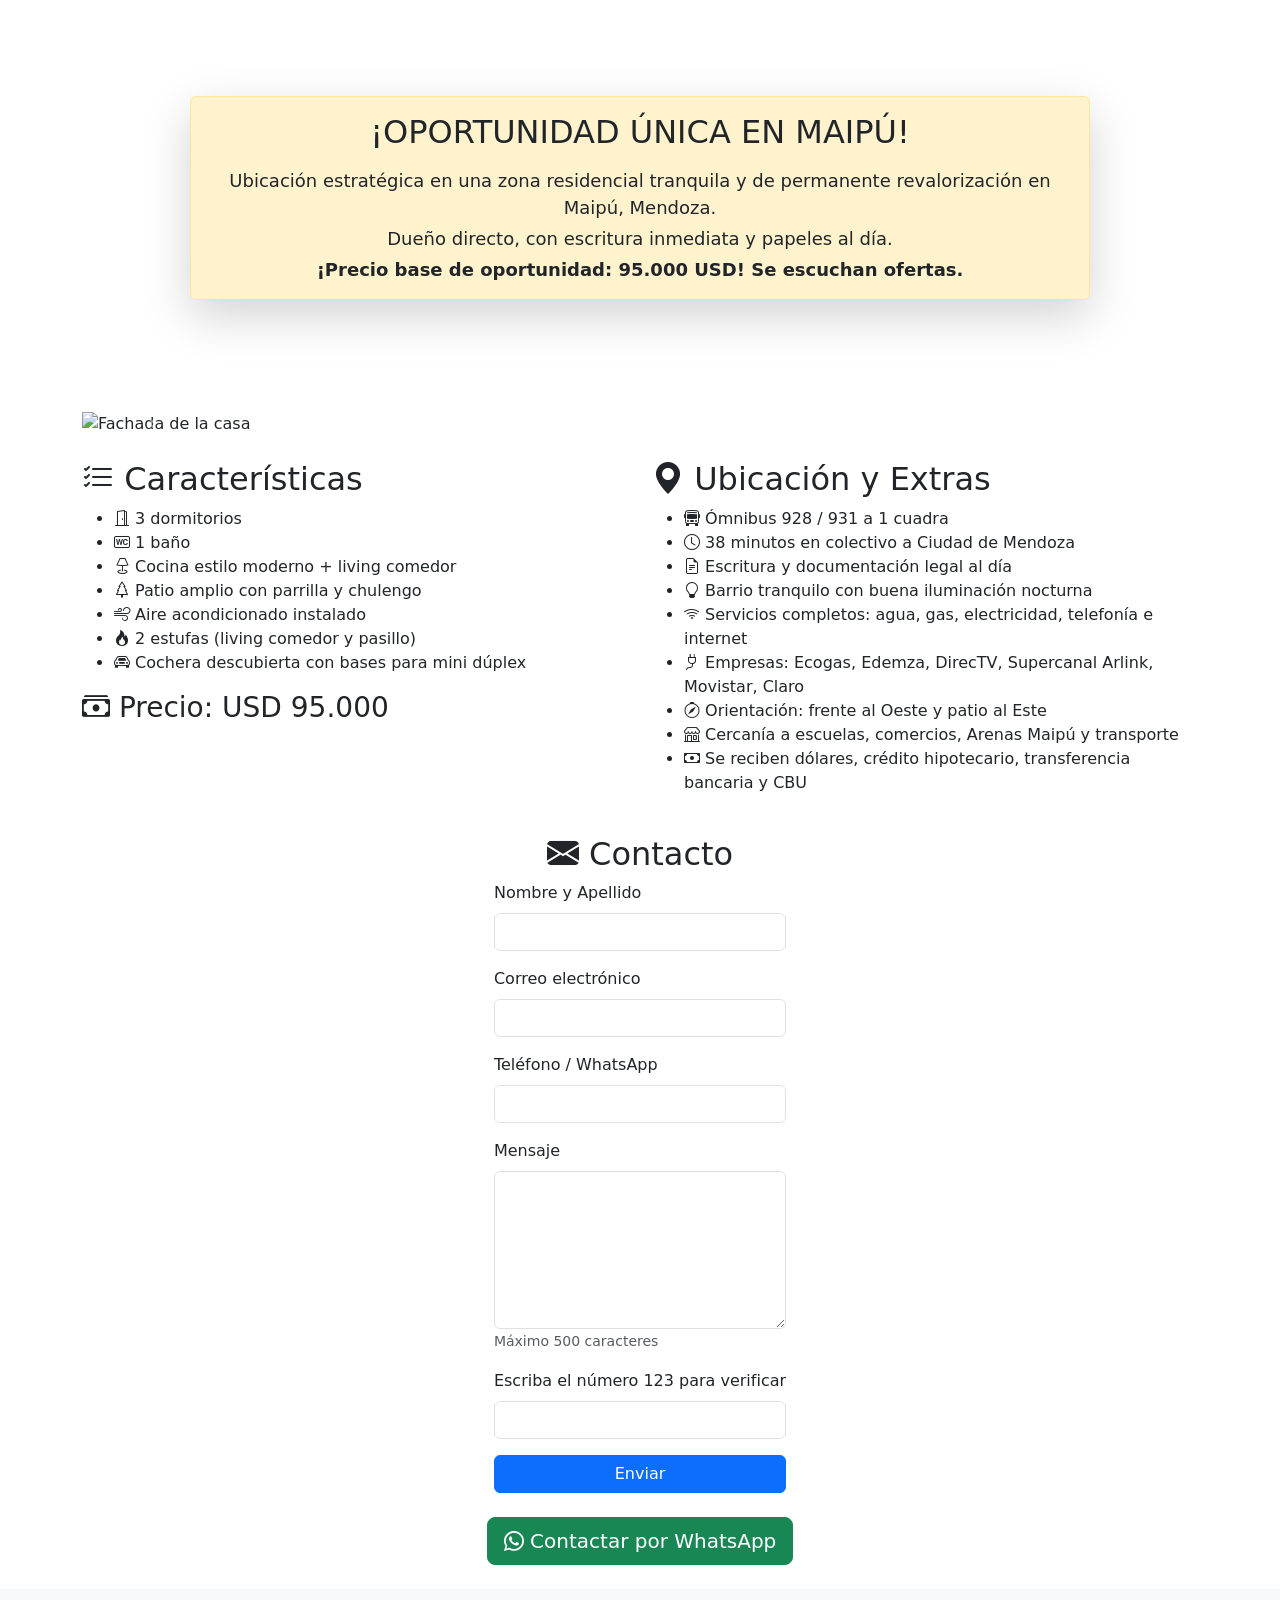
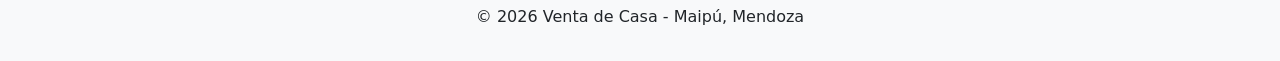
==== commit 15d7fa07: "Add files via upload" ====
--- a/index.html
+++ b/index.html
@@ -4,170 +4,296 @@
 <head>
     <meta charset="UTF-8">
     <meta name="viewport" content="width=device-width, initial-scale=1.0">
-    <title>Personal Trainer | Tu Éxito Fitness</title>
-    <link rel="stylesheet" href="style.css">
+    <title>Casa en Venta - Estilo Californiano</title>
+
+    <!-- Google Fonts -->
+    <link
+        href="https://fonts.googleapis.com/css2?family=Poppins:wght@400;600;700&family=Merriweather:wght@700&display=swap"
+        rel="stylesheet">
+
+    <!-- Bootstrap CSS -->
+    <link href="https://cdn.jsdelivr.net/npm/bootstrap@5.3.3/dist/css/bootstrap.min.css" rel="stylesheet">
+
+    <!-- Bootstrap Icons -->
+    <link href="https://cdn.jsdelivr.net/npm/bootstrap-icons@1.11.3/font/bootstrap-icons.css" rel="stylesheet">
+
+    <!-- Estilos propios -->
+    <link rel="stylesheet" href="css/estilos.css">
 </head>
 
 <body>
 
-    <!-- Encabezado / Navegación -->
-    <header class="header">
-        <div class="logo">RMZ Personal Trainer</div>
-        <nav class="nav">
-            <a href="#inicio">Inicio</a>
-            <a href="#galeria">Galería</a>
-            <a href="#tarifas">Tarifas</a>
-            <a href="#contacto">Contacto</a>
-            <a href="que-hago.html">Qué Hago</a>
-            <a href="beneficios.html">Beneficios</a>
-            <a href="nutricion.html">Nutrición</a>
-            <a href="landing.html"
-                style="color: #ff6600; font-weight: bold; font-size: 18px; margin-left: 20px;">Importante</a>
-
-        </nav>
+    <!-- Encabezado -->
+    <header class="encabezado text-white text-center p-4">
+        <h1><i class="bi bi-house-door-fill"></i> Casa en Venta</h1>
+        <div class="alert alert-warning text-dark mt-4 mx-auto shadow-lg" role="alert" style="max-width: 900px; font-size: 18px;">
+            <h2 class="alert-heading mb-3">¡OPORTUNIDAD ÚNICA EN MAIPÚ!</h2>
+            <p class="mb-1">Ubicación estratégica en una zona residencial tranquila y de permanente revalorización en Maipú, Mendoza.</p>
+            <p class="mb-1">Dueño directo, con escritura inmediata y papeles al día.</p>
+            <p class="mb-0 fw-bold">¡Precio base de oportunidad: 95.000 USD! Se escuchan ofertas.</p>
+        </div>
+        <p class="mt-4"><i class="bi bi-geo-alt-fill"></i> Ubicada en Barrio Viejo Tonel 1, Maipú, Mendoza</p>
     </header>
 
-    <!-- Sección Principal con Carrusel -->
-    <section id="inicio" class="hero">
-        <div class="hero-carousel">
-            <div class="hero-slide active">
-                <img src="img/20 principal01.png" alt="Entrenamiento principal 1">
-            </div>
-            <div class="hero-slide">
-                <img src="img/21 principal02.png" alt="Entrenamiento principal 2">
-            </div>
-            <div class="hero-slide">
-                <img src="img/22 principal03.png" alt="Entrenamiento principal 3">
-            </div>
-            <div class="hero-slide">
-                <img src="img/23 principal04.png" alt="Entrenamiento principal 4">
-            </div>
-            <button class="hero-btn prev" onclick="moveHeroSlide(-1)">&#10094;</button>
-            <button class="hero-btn next" onclick="moveHeroSlide(1)">&#10095;</button>
-            <div class="hero-indicators"></div>
-        </div>
-        <div class="hero-content">
-            <h1>Transforma tu Cuerpo y tu Mente</h1>
-            <p>Entrenamientos personalizados adaptados a tus objetivos y estilo de vida.</p>
-            <a href="#contacto" class="btn">Empieza Ahora</a>
-        </div>
-    </section>
-
-    <!-- Sección del Carrusel de Fotos -->
-    <section id="galeria" class="carousel-section">
-        <h2>Gimnasia y Entrenamiento a Medida</h2>
-        <p>Desliza para ver las instalaciones y el ambiente de trabajo</p>
-
-        <div class="carousel-container">
-            <div class="carousel-slide">
-                <img src="img/01 BiciFija.png" alt="Entrenamiento en bici fija">
-                <img src="img/02 eliptico.png" alt="Entrenamiento en elíptico">
-                <img src="img/03 remo.png" alt="Máquina de remo">
-                <img src="img/04 bolsaKick.png" alt="Entrenamiento de kick boxing">
-                <img src="img/05 bolsaKick.png" alt="Práctica con bolsa de boxeo">
-                <img src="img/06 sentadaGamba.png" alt="Ejercicio de abdominales en colchoneta">
-                <img src="img/07 mancuernas.png" alt="Levantamiento de mancuernas">
-                <img src="img/08 mancuernas.png" alt="Rutina de fuerza con mancuernas">
-            </div>
-
-            <div class="carousel-indicators"></div>
-
-            <!-- Botones para navegar por el carrusel -->
-            <button class="carousel-btn prev" onclick="moveSlide(-1)">&#10094;</button>
-            <button class="carousel-btn next" onclick="moveSlide(1)">&#10095;</button>
-        </div>
-    </section>
-    <!-- Sección de Planes y Tarifas -->
-    <section id="tarifas" class="tarifas">
-        <h2>Planes y Tarifas</h2>
-        <div class="tabla-contenedor">
-            <table>
-                <thead>
-                    <tr>
-                        <th>Frecuencia</th>
-                        <th>Clase Suelta</th>
-                        <th>Plan Mensual (20% OFF)</th>
-                        <th>Plan 3 Meses (30% OFF)</th>
-                    </tr>
-                </thead>
-                <tbody>
-                    <tr>
-                        <td><strong>1 Clase</strong></td>
-                        <td>$15.000</td>
-                        <td>—</td>
-                        <td>—</td>
-                    </tr>
-                    <tr>
-                        <td><strong>2 Veces x Semana</strong><br><small>(8 clases/mes)</small></td>
-                        <td>—</td>
-                        <td><span class="precio">$96.000</span></td>
-                        <td><span class="precio-pack">$252.000</span></td>
-                    </tr>
-                    <tr>
-                        <td><strong>3 Veces x Semana</strong><br><small>(12 clases/mes)</small></td>
-                        <td>—</td>
-                        <td><span class="precio">$144.000</span></td>
-                        <td><span class="precio-pack">$378.000</span></td>
-                    </tr>
-                </tbody>
-            </table>
-        </div>
-    </section>
-
-    <section id="contacto" class="contacto">
-        <div class="contacto-flex-contenedor">
-
-            <!-- Lado Izquierdo: Tu Formulario -->
-            <div class="form-container">
-                <h2>¿LISTO PARA EL CAMBIO?</h2>
-                <p>Completa tus datos y armamos tu plan a medida.</p>
-
-                <form id="trainerForm">
-                    <div class="form-group">
-                        <label for="nombre">Nombre y Apellido:</label>
-                        <input type="text" id="nombre" name="nombre" required placeholder="XXXXXXXX YYYY ZZZZZZZ">
-                    </div>
-
-                    <div class="form-group">
-                        <label for="whatsapp">Teléfono / WhatsApp:</label>
-                        <input type="tel" id="whatsapp" name="whatsapp" required placeholder="261-XXXXXXX">
-                    </div>
-
-                    <div class="form-group">
-                        <label for="plan">Plan de Interés:</label>
-                        <select id="plan" name="plan" required>
-                            <option value="" disabled selected>Selecciona un plan</option>
-                            <option value="Mensual-2v">Plan Mensual (2 Veces x Semana)</option>
-                            <option value="Mensual-3v">Plan Mensual (3 Veces x Semana)</option>
-                            <option value="Trimestral-2v">Plan 3 Meses (2 Veces x Semana)</option>
-                            <option value="Trimestral-3v">Plan 3 Meses (3 Veces x Semana)</option>
-                        </select>
-                    </div>
-
-                    <button type="submit" class="btn-submit">Enviar Solicitud</button>
-                </form>
-            </div>
-
-            <!-- Lado Derecho: Tu Foto en la Montaña y el Reproductor de Audio -->
-            <div class="foto-perfil-container">
-                <img src="img/00-benchu.png" alt="RMZ Personal Trainer" class="foto-entrenador">
-
-                <!-- REPRODUCTOR DE AUDIO CON TU TEMA -->
-                <div class="audio-contenedor">
-                    <p>🎵 Escuchá el tema motivacional:</p>
-                    <audio controls>
-                        <source src="img/7salvame.mp3" type="audio/mpeg">
-                        Tu navegador no soporta este elemento de audio.
-                    </audio>
-                </div>
-            </div>
-
-    </section>
-
-
-    <!-- Código de control para el Carrusel y el Formulario de Correo -->
-    <script src="script.js"></script>
-
+    <!-- Carrusel -->
+    <div id="carruselCasa" class="carousel slide container my-4" data-bs-ride="carousel">
+        <div class="carousel-inner">
+            <div class="carousel-item active">
+                <img src="img/01_casa_fachada.png" class="d-block w-100" alt="Fachada de la casa">
+            </div>
+            <div class="carousel-item">
+                <img src="img/02_casa_pieza03.png" class="d-block w-100" alt="Habitación">
+            </div>
+            <div class="carousel-item">
+                <img src="img/04_casa_patio.png" class="d-block w-100" alt="Patio">
+            </div>
+            <div class="carousel-item">
+                <img src="img/05_casa_bano.png" class="d-block w-100" alt="Baño">
+            </div>
+            <div class="carousel-item">
+                <img src="img/06_casa_cocina.png" class="d-block w-100" alt="Cocina">
+            </div>
+            <div class="carousel-item">
+                <img src="img/08_casa_pasillo.png" class="d-block w-100" alt="Pasillo">
+            </div>
+        </div>
+        <button class="carousel-control-prev" type="button" data-bs-target="#carruselCasa" data-bs-slide="prev">
+            <span class="carousel-control-prev-icon"></span>
+        </button>
+        <button class="carousel-control-next" type="button" data-bs-target="#carruselCasa" data-bs-slide="next">
+            <span class="carousel-control-next-icon"></span>
+        </button>
+    </div>
+
+    <!-- Características -->
+    <div class="container my-4">
+        <div class="row">
+            <div class="col-md-6">
+                <h2 class="titulo-seccion"><i class="bi bi-list-check"></i> Características</h2>
+                <ul class="lista-caracteristicas">
+                    <li><i class="bi bi-door-open"></i> 3 dormitorios</li>
+                    <li><i class="bi bi-badge-wc"></i> 1 baño</li>
+                    <li><i class="bi bi-lamp"></i> Cocina estilo moderno + living comedor</li>
+                    <li><i class="bi bi-tree"></i> Patio amplio con parrilla y chulengo</li>
+                    <li><i class="bi bi-wind"></i> Aire acondicionado instalado</li>
+                    <li><i class="bi bi-fire"></i> 2 estufas (living comedor y pasillo)</li>
+                    <li><i class="bi bi-car-front"></i> Cochera descubierta con bases para mini dúplex</li>
+                </ul>
+                <h3 class="precio"><i class="bi bi-cash-stack"></i> Precio: USD 95.000</h3>
+            </div>
+
+            <div class="col-md-6">
+                <h2 class="titulo-seccion"><i class="bi bi-geo-alt-fill"></i> Ubicación y Extras</h2>
+                <ul class="lista-caracteristicas">
+                    <li><i class="bi bi-bus-front"></i> Ómnibus 928 / 931 a 1 cuadra</li>
+                    <li><i class="bi bi-clock"></i> 38 minutos en colectivo a Ciudad de Mendoza</li>
+                    <li><i class="bi bi-file-earmark-text"></i> Escritura y documentación legal al día</li>
+                    <li><i class="bi bi-lightbulb"></i> Barrio tranquilo con buena iluminación nocturna</li>
+                    <li><i class="bi bi-wifi"></i> Servicios completos: agua, gas, electricidad, telefonía e internet
+                    </li>
+                    <li><i class="bi bi-plug"></i> Empresas: Ecogas, Edemza, DirecTV, Supercanal Arlink, Movistar, Claro
+                    </li>
+                    <li><i class="bi bi-compass"></i> Orientación: frente al Oeste y patio al Este</li>
+                    <li><i class="bi bi-shop"></i> Cercanía a escuelas, comercios, Arenas Maipú y transporte</li>
+                    <li><i class="bi bi-cash"></i> Se reciben dólares, crédito hipotecario, transferencia bancaria y CBU
+                    </li>
+                </ul>
+            </div>
+        </div>
+    </div>
+
+    <!-- Contacto -->
+    <div class="container my-4 d-flex justify-content-center">
+        <div class="contacto-cuadro">
+            <h2 class="titulo-seccion text-center"><i class="bi bi-envelope-fill"></i> Contacto</h2>
+            <form id="contact-form" class="formulario-contacto">
+                <div class="mb-3">
+                    <label for="nombre" class="form-label">Nombre y Apellido</label>
+                    <input type="text" id="nombre" name="nombre" class="form-control campo-escribir campo-largo"
+                        maxlength="100" required>
+                </div>
+                <div class="mb-3">
+                    <label for="email" class="form-label">Correo electrónico</label>
+                    <input type="email" id="email" name="email" class="form-control campo-escribir campo-largo"
+                        maxlength="100" required>
+                </div>
+                <div class="mb-3">
+                    <label for="telefono" class="form-label">Teléfono / WhatsApp</label>
+                    <input type="tel" id="telefono" name="telefono" class="form-control campo-escribir campo-largo"
+                        required>
+                </div>
+                <div class="mb-3">
+                    <label for="mensaje" class="form-label">Mensaje</label>
+                    <textarea id="mensaje" name="mensaje" class="form-control campo-escribir" rows="6" maxlength="500"
+                        required></textarea>
+                    <small class="form-text text-muted">Máximo 500 caracteres</small>
+                </div>
+                <!-- Captcha -->
+                <div class="mb-3">
+                    <label for="captcha" class="form-label">Escriba el número 123 para verificar</label>
+                    <input type="text" id="captcha" name="captcha" class="form-control campo-escribir" required>
+                </div>
+                <button type="submit" class="btn btn-primary w-100">Enviar</button>
+            </form>
+        </div>
+    </div>
+
+    <!-- Botón WhatsApp -->
+    <div class="container my-4 text-center">
+        <a href="https://wa.me/5492611234567?text=Estoy%20interesado%20en%20la%20casa%20en%20venta"
+            class="btn btn-success btn-lg" target="_blank">
+            <i class="bi bi-whatsapp"></i> Contactar por WhatsApp
+        </a>
+    </div>
+
+    <!-- Footer -->
+    <footer class="bg-light text-center p-3 mt-4">
+        <p>&copy; 2026 Venta de Casa - Maipú, Mendoza</p>
+    </footer>
+
+    <!-- Scripts -->
+    <script src="https://cdn.jsdelivr.net/npm/bootstrap@5.3.3/dist/js/bootstrap.bundle.min.js"></script>
+    <script src="https://cdnRubén, ya lo revisé y te armé un **HTML limpio y corregido** para que lo copies y pegues directamente. Eliminé duplicados, organicé bien los scripts y dejé el captcha dentro del formulario. Así el carrusel y todo el sitio deberían funcionar sin problemas:
+
+```html
+<!DOCTYPE html>
+<html lang=" es">
+    <head>
+        <meta charset="UTF-8">
+            <meta name="viewport" content="width=device-width, initial-scale=1.0">
+                <title>Casa en Venta Viejo Tonel 1</title>
+
+  <!-- Google Fonts -->
+                <link href="https://fonts.googleapis.com/css2?family=Poppins:wght@400;600;700&family=Merriweather:wght@700&display=swap" rel="stylesheet">
+
+                    <!-- Bootstrap CSS -->
+                    <link href="https://cdn.jsdelivr.net/npm/bootstrap@5.3.3/dist/css/bootstrap.min.css" rel="stylesheet">
+
+                        <!-- Bootstrap Icons -->
+                        <link href="https://cdn.jsdelivr.net/npm/bootstrap-icons@1.11.3/font/bootstrap-icons.css" rel="stylesheet">
+
+                            <!-- Estilos propios -->
+                            <link rel="stylesheet" href="css/estilos.css">
+                            </head>
+                            <body>
+
+                                <!-- Encabezado -->
+                                <header class="encabezado text-white text-center p-4">
+                                    <h1><i class="bi bi-house-door-fill"></i> Casa en Venta</h1>
+                                    <h2 class="subtitulo">🏠 Dueño con escritura</h2>
+                                    <p><i class="bi bi-geo-alt-fill"></i> Ubicada en Barrio Viejo Tonel 1, Maipú, Mendoza</p>
+                                </header>
+
+                                <!-- Carrusel -->
+                                <div id="carruselCasa" class="carousel slide container my-4" data-bs-ride="carousel">
+                                    <div class="carousel-inner">
+                                        <div class="carousel-item active">
+                                            <img src="img/01_casa_fachada.png" class="d-block w-100" alt="Fachada de la casa">
+                                        </div>
+                                        <div class="carousel-item">
+                                            <img src="img/02_casa_pieza03.png" class="d-block w-100" alt="Habitación">
+                                        </div>
+                                        <div class="carousel-item">
+                                            <img src="img/04_casa_patio.png" class="d-block w-100" alt="Patio">
+                                        </div>
+                                        <div class="carousel-item">
+                                            <img src="img/05_casa_bano.png" class="d-block w-100" alt="Baño">
+                                        </div>
+                                        <div class="carousel-item">
+                                            <img src="img/06_casa_cocina.png" class="d-block w-100" alt="Cocina">
+                                        </div>
+                                        <div class="carousel-item">
+                                            <img src="img/08_casa_pasillo.png" class="d-block w-100" alt="Pasillo">
+                                        </div>
+                                    </div>
+                                    <button class="carousel-control-prev" type="button" data-bs-target="#carruselCasa" data-bs-slide="prev">
+                                        <span class="carousel-control-prev-icon"></span>
+                                    </button>
+                                    <button class="carousel-control-next" type="button" data-bs-target="#carruselCasa" data-bs-slide="next">
+                                        <span class="carousel-control-next-icon"></span>
+                                    </button>
+                                </div>
+
+                                <!-- Características -->
+                                <div class="container my-4">
+                                    <div class="row">
+                                        <div class="col-md-6">
+                                            <h2 class="titulo-seccion"><i class="bi bi-list-check"></i> Características</h2>
+                                            <ul class="lista-caracteristicas">
+                                                <li><i class="bi bi-door-open"></i> 3 dormitorios</li>
+                                                <li><i class="bi bi-badge-wc"></i> 1 baño</li>
+                                                <li><i class="bi bi-lamp"></i> Cocina estilo moderno + living comedor</li>
+                                                <li><i class="bi bi-tree"></i> Patio amplio con parrilla y chulengo</li>
+                                                <li><i class="bi bi-wind"></i> Aire acondicionado instalado</li>
+                                                <li><i class="bi bi-fire"></i> 2 estufas (living comedor y pasillo)</li>
+                                                <li><i class="bi bi-car-front"></i> Cochera descubierta con bases para mini dúplex</li>
+                                            </ul>
+                <h3 class="precio"><i class="bi bi-cash-stack"></i> Precio: USD 95.000</h3>
+                                        <div class="col-md-6">
+                                            <h2 class="titulo-seccion"><i class="bi bi-geo-alt-fill"></i> Ubicación y Extras</h2>
+                                            <ul class="lista-caracteristicas">
+                                                <li><i class="bi bi-bus-front"></i> Ómnibus 928 / 931 a 1 cuadra</li>
+                                                <li><i class="bi bi-clock"></i> 38 minutos en colectivo a Ciudad de Mendoza</li>
+                                                <li><i class="bi bi-file-earmark-text"></i> Escritura y documentación legal al día</li>
+                                                <li><i class="bi bi-lightbulb"></i> Barrio tranquilo con buena iluminación nocturna</li>
+                                                <li><i class="bi bi-wifi"></i> Servicios completos: agua, gas, electricidad, telefonía e internet</li>
+                                                <li><i class="bi bi-plug"></i> Empresas: Ecogas, Edemza, DirecTV, Supercanal Arlink, Movistar, Claro</li>
+                                                <li><i class="bi bi-compass"></i> Orientación: frente al Oeste y patio al Este</li>
+                                                <li><i class="bi bi-shop"></i> Cercanía a escuelas, comercios, Arenas Maipú y transporte</li>
+                                                <li><i class="bi bi-cash"></i> Se reciben dólares, crédito hipotecario, transferencia bancaria y CBU</li>
+                                            </ul>
+                                        </div>
+                                    </div>
+                                </div>
+
+                                <!-- Contacto -->
+                                <div class="container my-4 d-flex justify-content-center">
+                                    <div class="contacto-cuadro">
+                                        <h2 class="titulo-seccion text-center"><i class="bi bi-envelope-fill"></i> Contacto</h2>
+                                        <form id="contact-form" class="formulario-contacto">
+                                            <div class="mb-3">
+                                                <label for="nombre" class="form-label">Nombre y Apellido</label>
+                                                <input type="text" id="nombre" name="nombre" class="form-control campo-escribir campo-largo" maxlength="100" required>
+                                            </div>
+                                            <div class="mb-3">
+                                                <label for="email" class="form-label">Correo electrónico</label>
+                                                <input type="email" id="email" name="email" class="form-control campo-escribir campo-largo" maxlength="100" required>
+                                            </div>
+                                            <div class="mb-3">
+                                                <label for="telefono" class="form-label">Teléfono / WhatsApp</label>
+                                                <input type="tel" id="telefono" name="telefono" class="form-control campo-escribir campo-largo" required>
+                                            </div>
+                                            <div class="mb-3">
+                                                <label for="mensaje" class="form-label">Mensaje</label>
+                                                <textarea id="mensaje" name="mensaje" class="form-control campo-escribir" rows="6" maxlength="500" required></textarea>
+                                                <small class="form-text text-muted">Máximo 500 caracteres</small>
+                                            </div>
+                                            <!-- Captcha -->
+                                            <div class="mb-3">
+                                                <label for="captcha" class="form-label">Escriba el número 123 para verificar</label>
+                                                <input type="text" id="captcha" name="captcha" class="form-control campo-escribir" required>
+                                            </div>
+                                            <button type="submit" class="btn btn-primary w-100">Enviar</button>
+                                        </form>
+                                    </div>
+                                </div>
+
+                                <!-- Botón WhatsApp -->
+                                <div class="container my-4 text-center">
+                                    <a href="https://wa.me/5492611234567?text=Estoy%20interesado%20en%20la%20casa%20en%20venta" class="btn btn-success btn-lg" target="_blank">
+                                        <i class="bi bi-whatsapp"></i> Contactar por WhatsApp
+                                    </a>
+                                </div>
+
+                                <!-- Footer -->
+                                <footer class="bg-light text-center p-3 mt-4">
+                                    <p>&copy; 2026 Venta de Casa - Maipú, Mendoza</p>
+                                </footer>
+
+                                <!-- Scripts -->
+                                <script src="https://cdn.jsdelivr.net/npm/bootstrap@5.3.3/dist/js/bootstrap.bundle.min.js"></script>
+    <script src="https://cdn.emailjs.com/sdk/3.2/email.min.js"></script>
+    <script src="js/script.js"></script>
 </body>
 
 </html>
